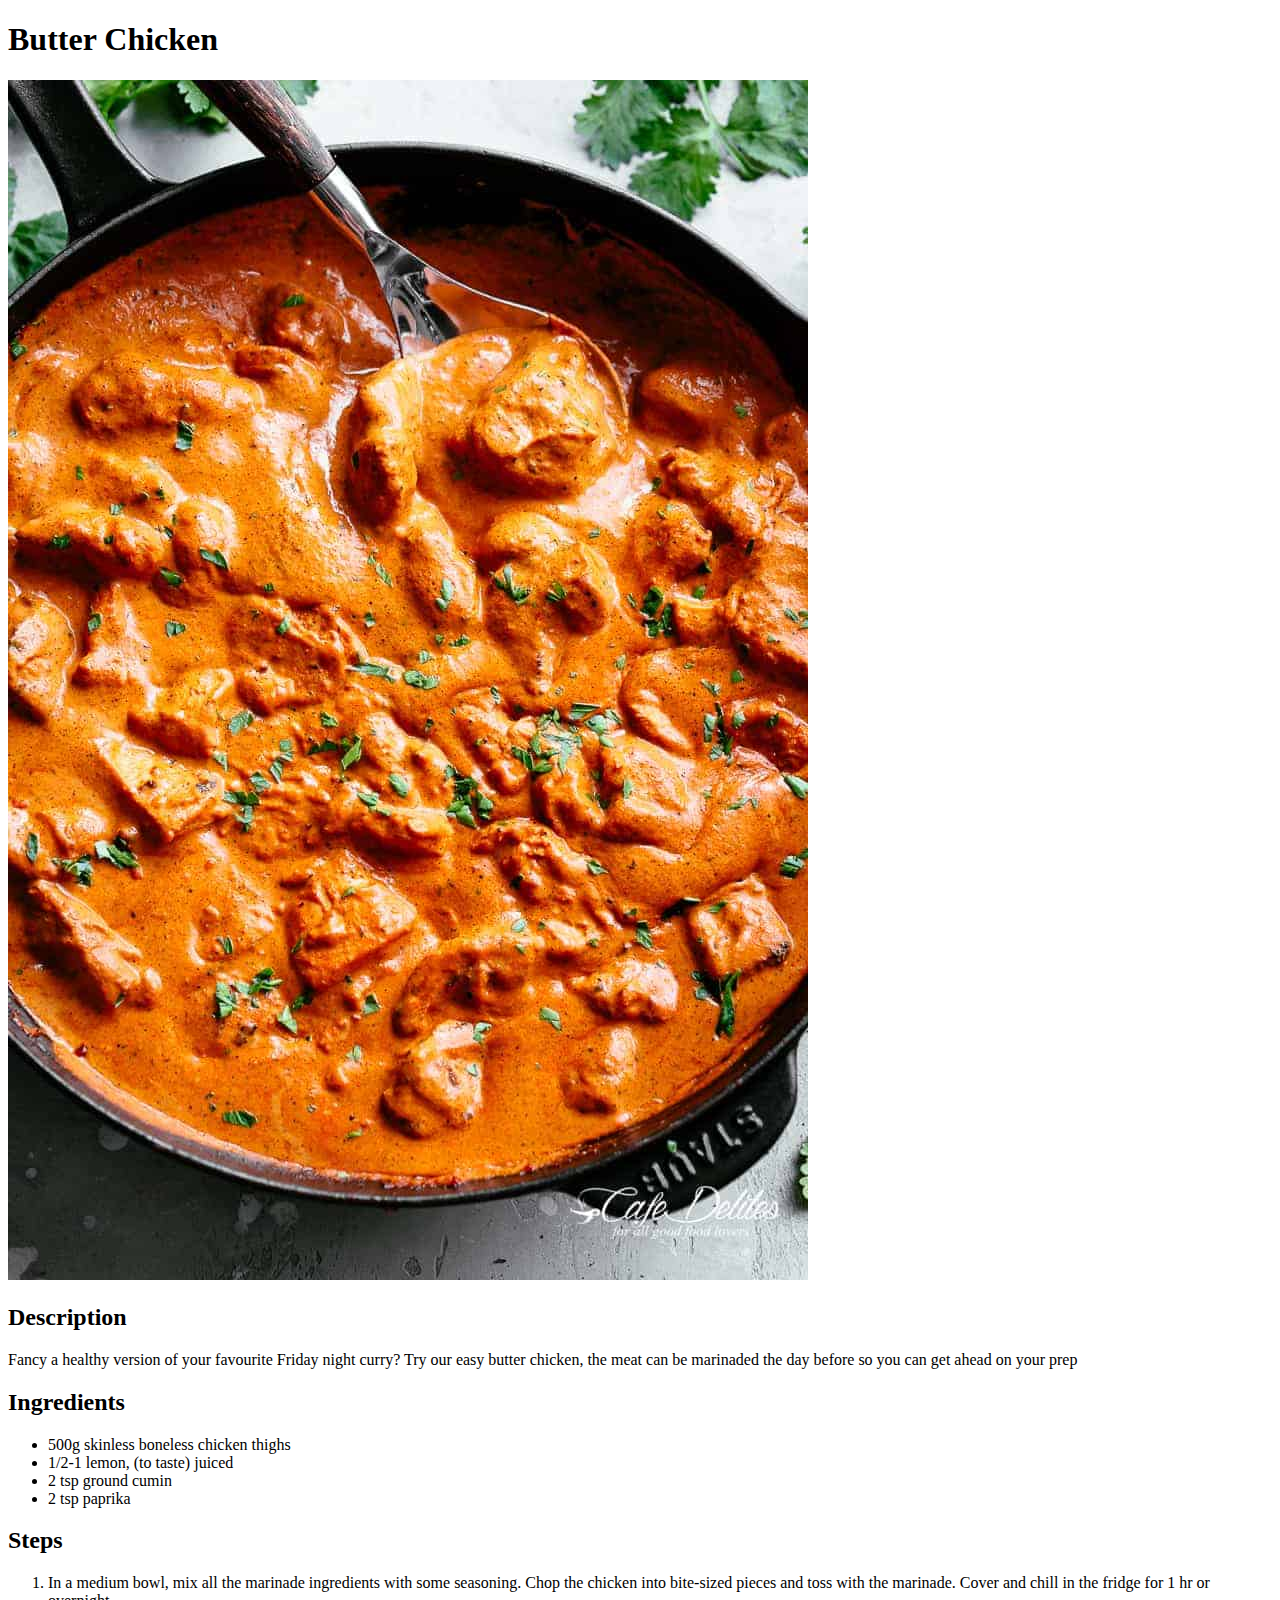
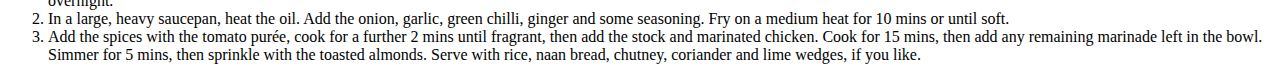
==== recipes/butter-chicken.html @ e7d67f95 "Add butter chicken recipe" ====
<!DOCTYPE html>
<html lang="en">
    <head>
        <meta charset="UTF-8">
        <title>Butter Chicken</title>
    </head>

    <body>
        <h1>Butter Chicken</h1>
        <img src="..\img\butter-chicken.jpg" alt="curry picture">
        <h2>Description</h2>
        <p>Fancy a healthy version of your favourite Friday night curry? Try our easy butter chicken,
        the meat can be marinaded the day before so you can get ahead on your prep</p>
        <h2>Ingredients</h2>
        <ul>
            <li>500g skinless boneless chicken thighs</li>
            <li>1/2-1 lemon, (to taste) juiced</li>
            <li>2 tsp ground cumin</li>
            <li>2 tsp paprika</li>
        </ul>
        <h2>Steps</h2>
        <ol>
            <li>In a medium bowl, mix all the marinade ingredients with some seasoning. 
            Chop the chicken into bite-sized pieces and toss with the marinade. 
            Cover and chill in the fridge for 1 hr or overnight.</li>
            <li>In a large, heavy saucepan, heat the oil. 
            Add the onion, garlic, green chilli, ginger and some seasoning. 
            Fry on a medium heat for 10 mins or until soft.</li>
            <li>Add the spices with the tomato purée, cook for a further 2 mins until fragrant, then add the stock and marinated chicken. 
            Cook for 15 mins, then add any remaining marinade left in the bowl. 
            Simmer for 5 mins, then sprinkle with the toasted almonds.
            Serve with rice, naan bread, chutney, coriander and lime wedges, if you like.</li>
        </ol>
    </body>
</html>
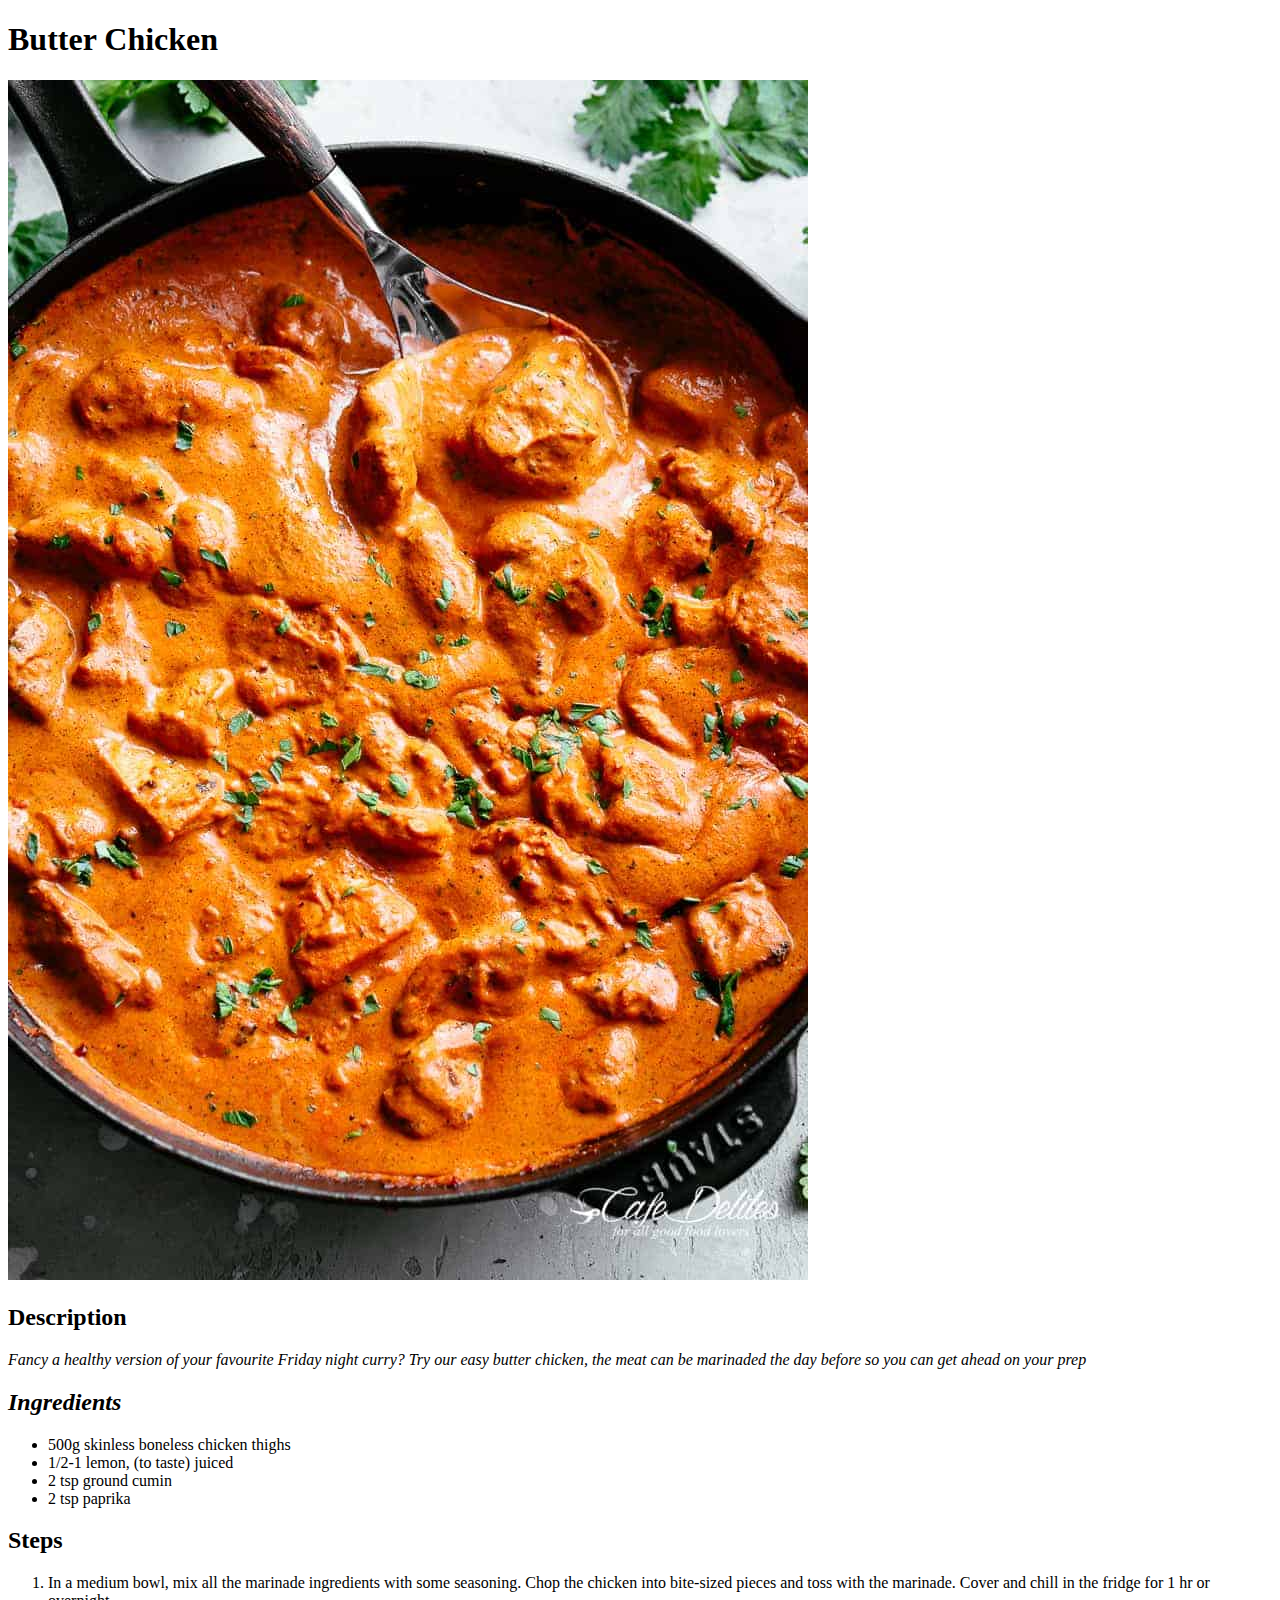
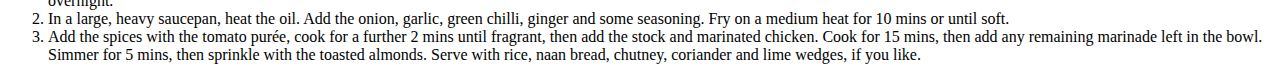
==== commit 81b0bb86: "Add emphasis to butter chicken recipe text" ====
--- a/recipes/butter-chicken.html
+++ b/recipes/butter-chicken.html
@@ -9,9 +9,9 @@
         <h1>Butter Chicken</h1>
         <img src="..\img\butter-chicken.jpg" alt="curry picture">
         <h2>Description</h2>
-        <p>Fancy a healthy version of your favourite Friday night curry? Try our easy butter chicken,
+        <p><em>Fancy a healthy version of your favourite Friday night curry? Try our easy butter chicken,
         the meat can be marinaded the day before so you can get ahead on your prep</p>
-        <h2>Ingredients</h2>
+        <h2>Ingredients</em></h2>
         <ul>
             <li>500g skinless boneless chicken thighs</li>
             <li>1/2-1 lemon, (to taste) juiced</li>
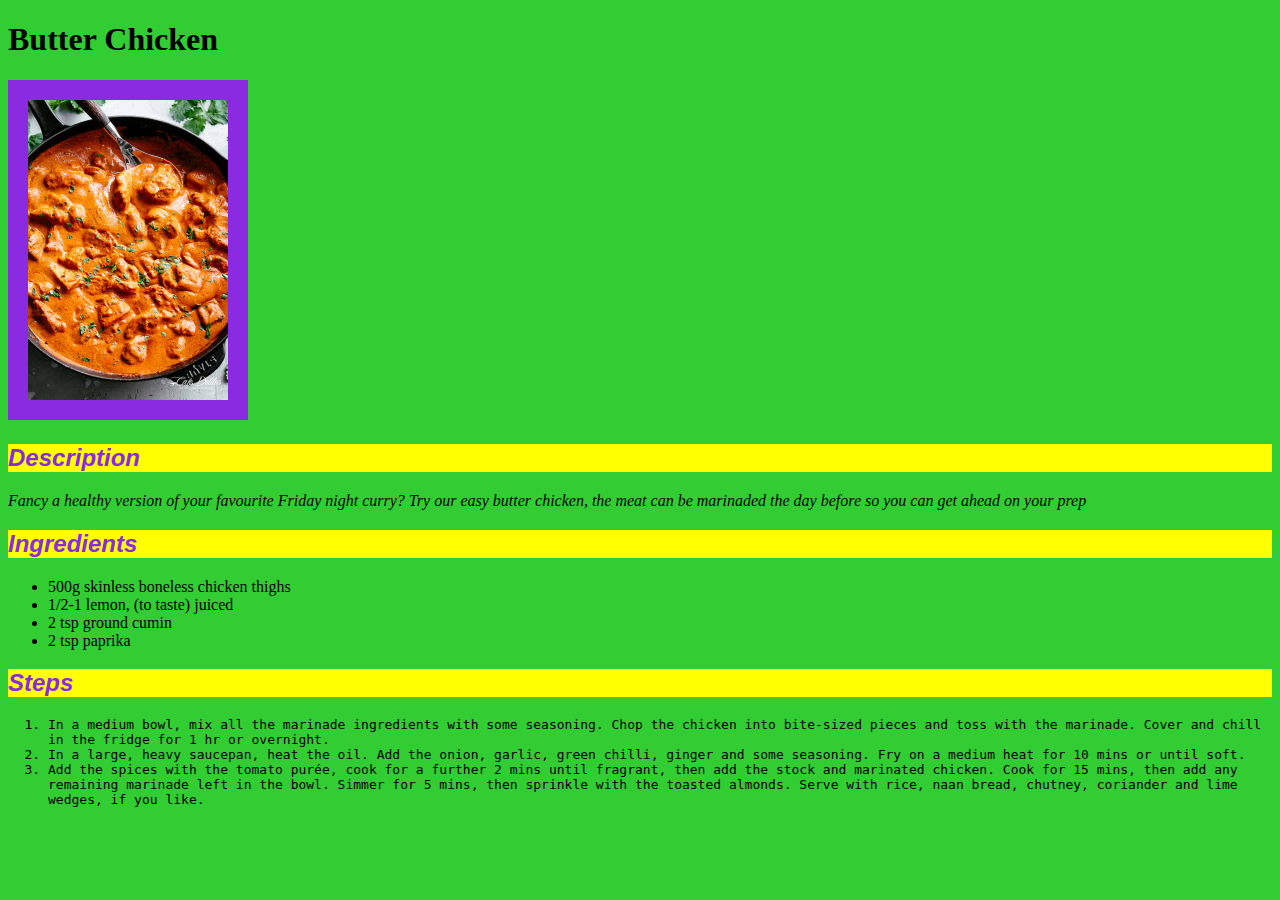
==== commit 1f0f7e4f: "Add style" ====
--- a/recipes/butter-chicken.html
+++ b/recipes/butter-chicken.html
@@ -3,6 +3,7 @@
     <head>
         <meta charset="UTF-8">
         <title>Butter Chicken</title>
+        <link rel="stylesheet" href="../css/recipe.css">
     </head>
 
     <body>
--- a/css/recipe.css
+++ b/css/recipe.css
@@ -0,0 +1,34 @@
+body {
+    background-color: limegreen;
+}
+
+img {
+    height: auto;
+    width: 200px;
+    padding:20px;
+    background-color: blueviolet;
+}
+h2 {
+    background-color: yellow;
+    color: blueviolet;
+    font-style: italic;
+    font-family: 'Segoe UI', Tahoma, Geneva, Verdana, sans-serif;
+}
+.ingOdd {
+    transform: skew(10deg);
+}
+.ingEven {
+    font-weight: bold;
+    font-size: 25px;
+    font-style: italic;
+}
+.red {
+    background-color: red;
+}
+.blue {
+    background-color: blue;
+}
+ol {
+    font-family: monospace;
+
+}